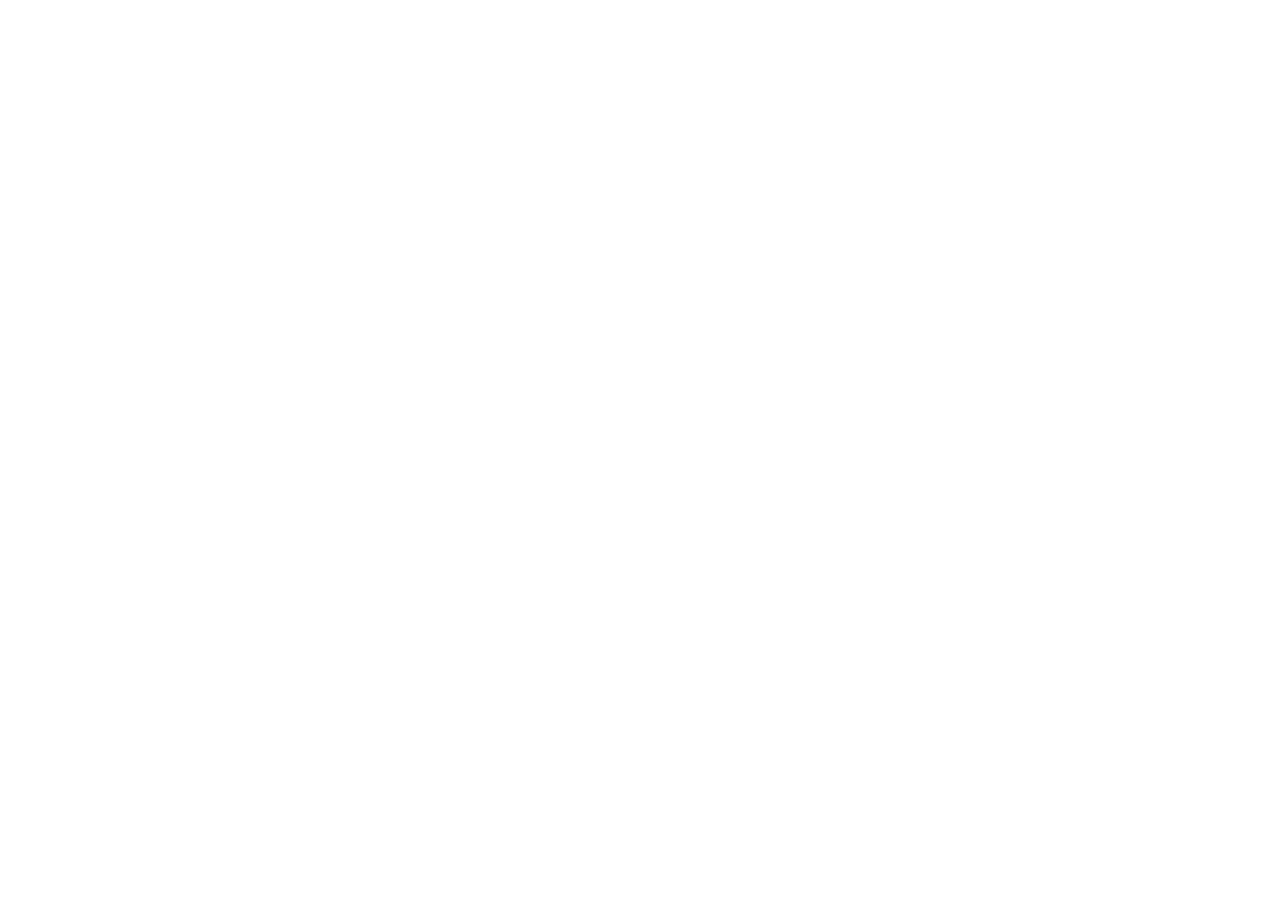
==== index.html @ c3bf750c "primaryCommit" ====
<!DOCTYPE html>
<html lang="en">

<head>
    <meta charset="UTF-8">
    <meta http-equiv="X-UA-Compatible" content="IE=edge">
    <meta name="viewport" content="width=device-width, initial-scale=1.0">
    <title>AuTasks</title>
</head>

<body>
    
</body>

</html>
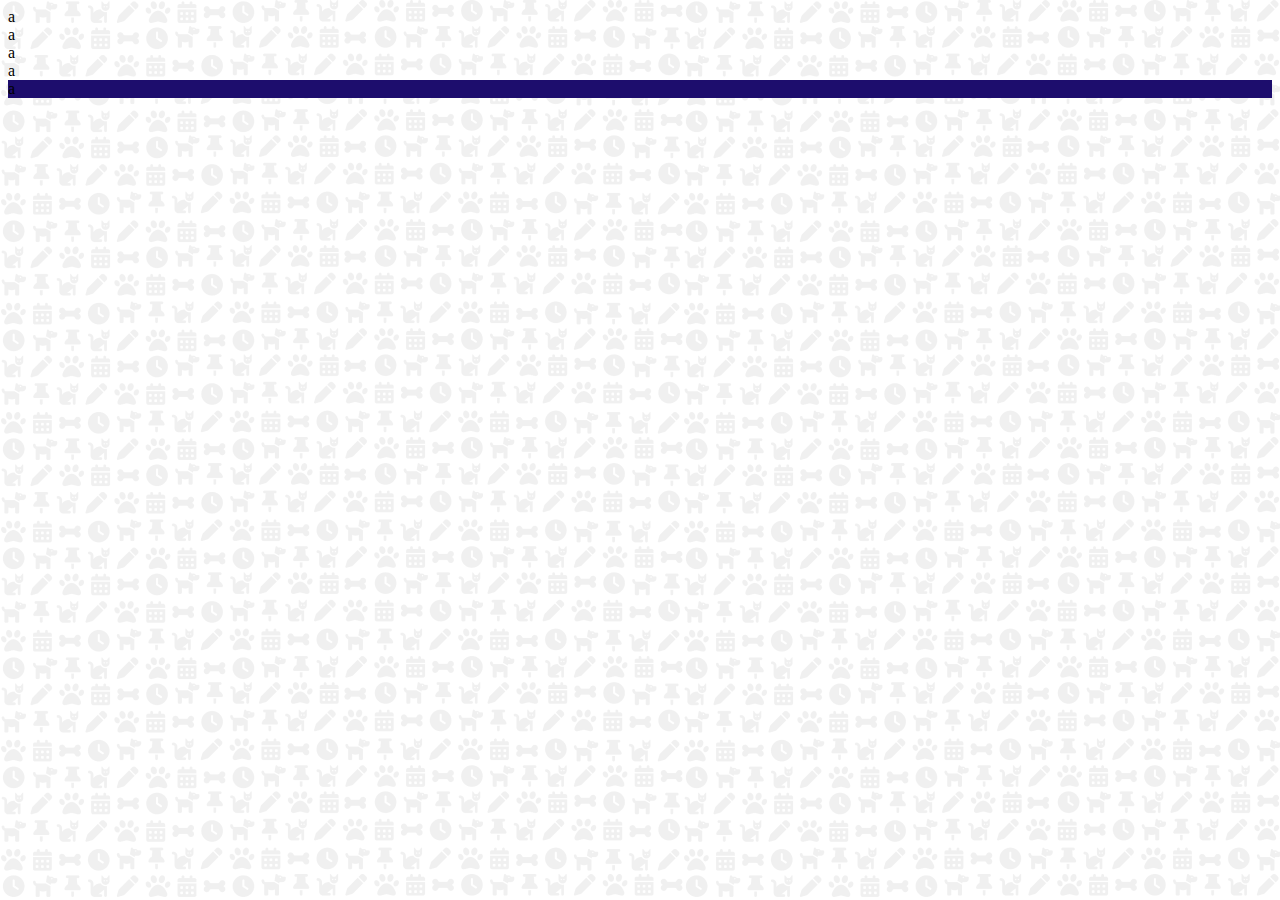
==== commit 846656e3: "base-site" ====
--- a/index.html
+++ b/index.html
@@ -1,15 +1,29 @@
 <!DOCTYPE html>
-<html lang="en">
-
+<html lang="pt-br">
 <head>
     <meta charset="UTF-8">
     <meta http-equiv="X-UA-Compatible" content="IE=edge">
     <meta name="viewport" content="width=device-width, initial-scale=1.0">
+    <link rel="stylesheet" href="css/style.css">
     <title>AuTasks</title>
 </head>
-
 <body>
-    
+    <header>
+        a
+    </header>
+    <main>
+        <section id="sec1">
+            a
+        </section id="sec2">
+        <section>
+            a
+        </section>
+        <section id="sec3">
+            a
+        </section>
+    </main>
+    <footer>
+        a
+    </footer>
 </body>
-
 </html>--- a/css/style.css
+++ b/css/style.css
@@ -0,0 +1,7 @@
+body{
+    background-image: url(/img/bg.png);
+}
+
+footer{
+    background-color: #1D0D6D;
+}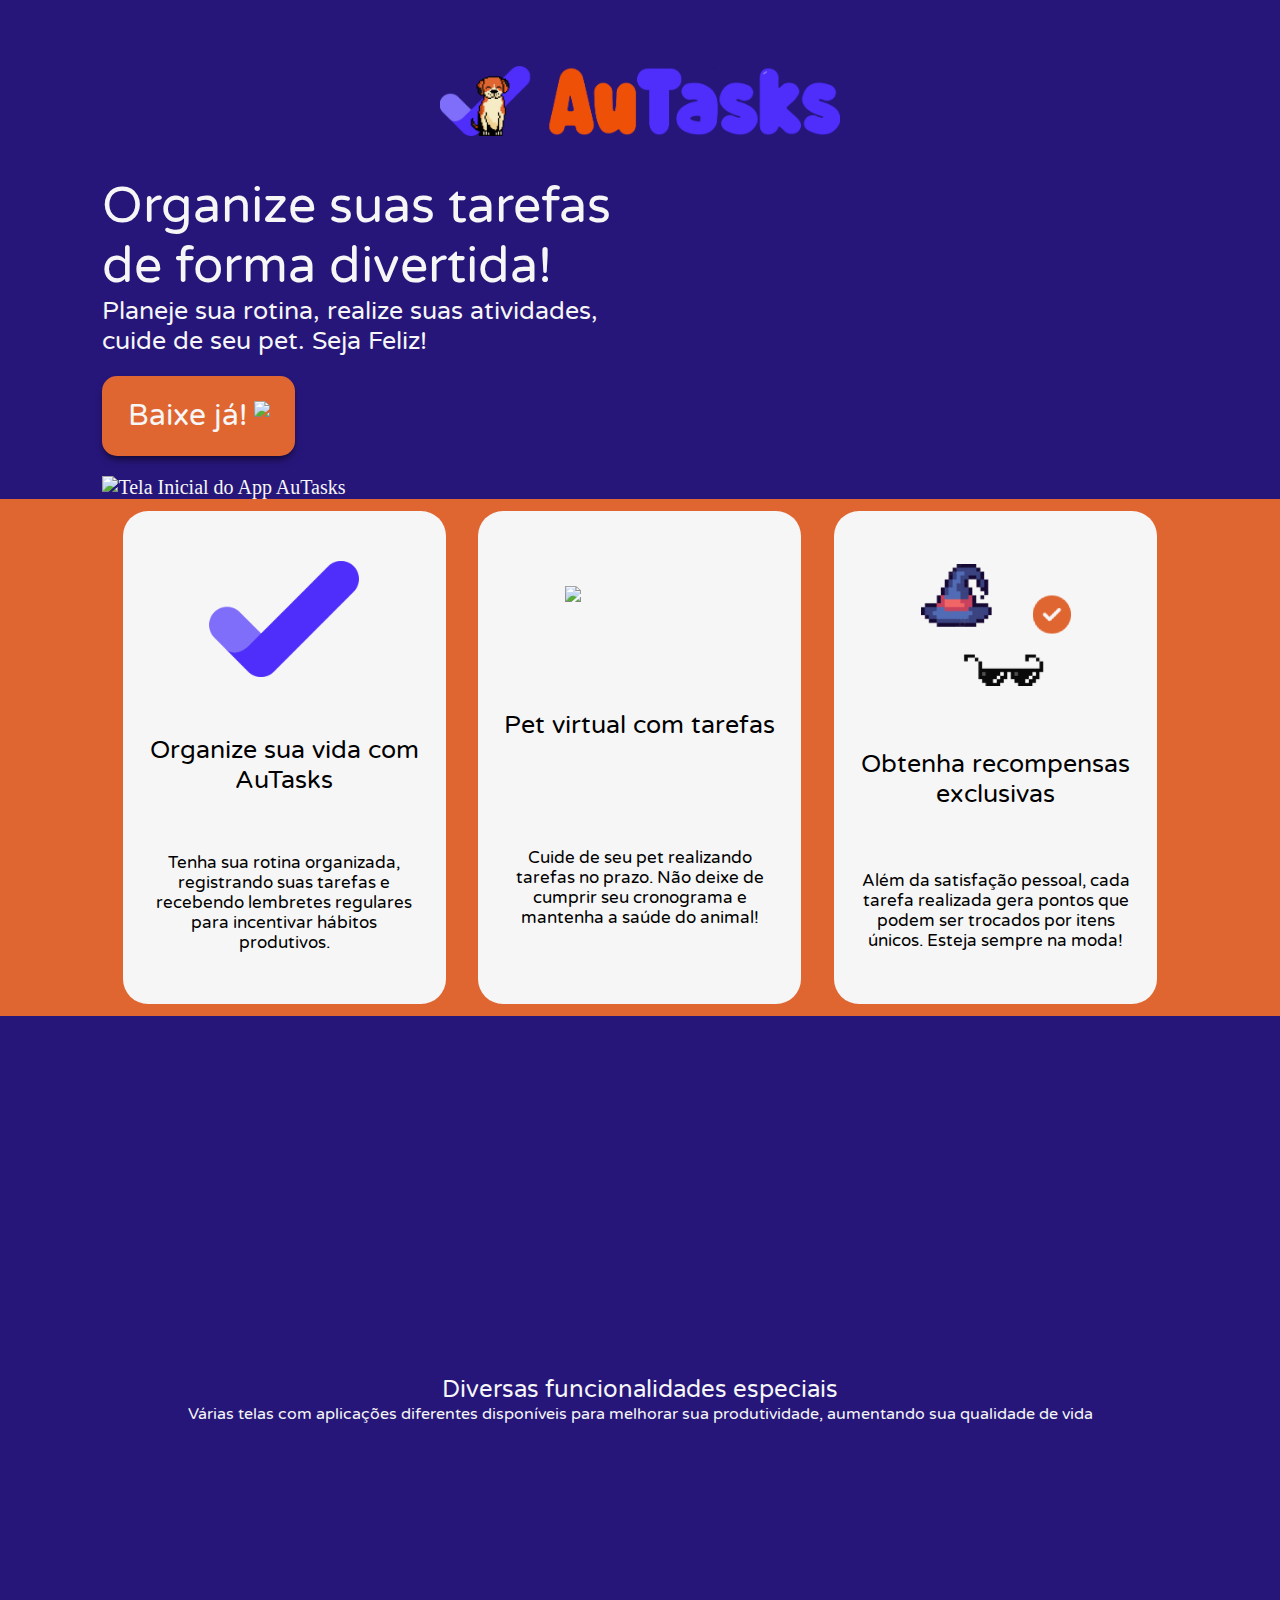
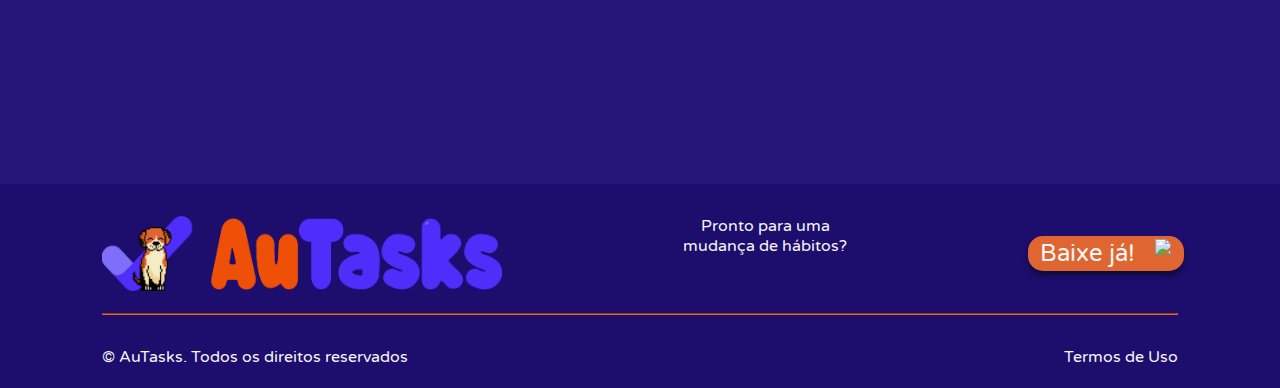
==== commit 61c67ff1: "CSS arrumado" ====
--- a/index.html
+++ b/index.html
@@ -5,25 +5,101 @@
     <meta http-equiv="X-UA-Compatible" content="IE=edge">
     <meta name="viewport" content="width=device-width, initial-scale=1.0">
     <link rel="stylesheet" href="css/style.css">
+    <link rel="icon" href="img/check.png">
     <title>AuTasks</title>
 </head>
 <body>
-    <header>
-        a
-    </header>
     <main>
         <section id="sec1">
-            a
-        </section id="sec2">
-        <section>
-            a
+          <div id="logoimg">
+            <img src="img/logo.png" alt="Logo AuTasks" class="logo">
+          </div>
+            <div id="telaInicial">
+                <div id="cabecario">
+                    <div id="titulo-cabecario">Organize suas tarefas <p></p>de forma divertida!</div>
+                    <p id="pRot">Planeje sua rotina, realize suas atividades,</p> 
+                    <p id="pRot1">cuide de seu pet. Seja Feliz!</p>
+                    <a href="file/apk.apk" download>
+                        <div class="button">
+                            Baixe já!
+                            <img src="img/download.png">
+                        </div>
+                    </a>
+                </div>
+                <img src="img/tela.png" alt="Tela Inicial do App AuTasks" id="inicial">
+            </div>
         </section>
+
+        <section id="sec2">
+            <div>
+                <img src="img/check.png" class="tools">
+                <h2>Organize sua vida com AuTasks</h2>
+                <p>
+                    Tenha sua rotina organizada, registrando suas tarefas e recebendo lembretes regulares para incentivar hábitos  produtivos.
+                </p>
+            </div>
+            <div>
+                <img src="img/dog.gif" class="tools">
+                <h2>Pet virtual com tarefas</h2>
+                <p>
+                    Cuide de seu pet realizando tarefas no prazo. Não deixe de cumprir seu cronograma e mantenha a saúde do animal!
+
+                </p>
+            </div>
+            <div>
+                <img src="img/itens.png" class="tools">
+                <h2>Obtenha recompensas exclusivas</h2>
+                <p>
+                    Além da satisfação pessoal, cada tarefa realizada gera pontos que podem ser trocados por itens únicos. Esteja sempre na moda!
+                </p>
+            </div>
+        </section>
+
         <section id="sec3">
-            a
+            <div>
+                <h2>Diversas funcionalidades especiais</h2>
+                <p>
+                    Várias telas com aplicações diferentes disponíveis para melhorar sua produtividade, aumentando sua qualidade de vida 
+                </p>
+            </div>
+            <div id="">
+                <div id="slider">
+                    <!--
+                    <img src="img/1.png" class="telaPonta">
+                    <img src="img/2.png" class="telaMeio">
+                    <img src="img/3.png" class="telaPrincipal">
+                    <img src="img/4.png" class="telaMeio">
+                    <img src="img/5.png" class="telaPonta">
+                    -->
+                </div>
+            </div>
         </section>
     </main>
     <footer>
-        a
+        <div class="footerInfo">
+            <img src="img/logo.png" class="logo">
+
+            <p>
+                Pronto para uma</br>mudança de hábitos?
+            </p>
+
+            <a href="file/apk.apk" download>
+                <div class="button">
+                    Baixe já!
+                    <img src="img/download.png">
+                </div>
+            </a>
+        </div>
+        <hr>
+        <div class="footerInfo">
+            <p>
+                © AuTasks. Todos os direitos reservados
+            </p>
+
+            <a href="html/termos.html">
+                Termos de Uso
+            </a>
+        </div>
     </footer>
 </body>
-</html>+</html>
--- a/css/style.css
+++ b/css/style.css
@@ -1,7 +1,164 @@
-body{
-    background-image: url(/img/bg.png);
+@import url('https://fonts.googleapis.com/css2?family=Varela+Round&display=swap');
+
+*{
+    margin: 0;
+    padding: 0;
+}
+#logoimg{
+    display: flex;
+    justify-content: center;
+    margin: 40px;
+}
+h1, h2, p, a, #titulo-cabecario{
+    font-family: 'Varela Round', sans-serif;
+    font-weight: 400;
+}
+#cabecario{
+    /*
+    margin-top: 150px;
+    margin-left: 200px;*/
+}
+
+#titulo-cabecario {
+    font-size: 50px;
+}
+
+.logo{
+    width: 100%;
+    max-width: 400px;
+}
+
+#sec1{
+    background-image: url("./img/bg.png") ;
+    padding: 2% 8% 0 8%;
+    background-color: #27167A;
+    color: #f6f6f6;
+}
+
+#telaInicial{
+    display: flex;
+    justify-content: space-between;
+    font-size:20px;
+    flex-direction: column;
+}
+#pRot,#pRot1{font-size: 25px;}
+
+#telaInicial>div>h1{
+    font-size: 4em;
+}
+
+.button{
+    background-color: #E06631;
+    display: flex;
+    align-items: center;
+    justify-content: space-around;
+    padding: 2%;
+    margin: 20px 0;
+    border-radius: 15px;
+    width: 150px;
+    box-shadow: 0px 5px 8px -3px rgba(0,0,0,0.75);
+
+    font-size: 1.5em;
+}
+
+.button>img{
+    height: 29px;
+}
+
+a{
+    text-decoration: none;
+    color: #f6f6f6; 
+}
+
+#sec2{
+    padding: 0 8% 0 8%;
+    background-color: #E06631;
+    display: flex;
+    justify-content: space-evenly;
+    align-items: center;
+    flex-wrap: wrap;
+
+}
+
+#sec2>div{
+    background-color: #f6f6f6;
+    padding: 2%;
+    width: 280px;
+    height: 450px;
+    display: flex;
+    flex-wrap: wrap;
+    align-items: center;
+    justify-content: center;
+    border-radius: 25px;
+    margin: 12px;
+    font-size: 1.05em;
+    text-align: center;
+}
+
+
+.tools{
+    width: 150px;
+}
+
+#sec3{
+    display: flex;
+    flex-wrap: wrap;
+    justify-content: center;
+    align-items: center;
+    background-color: #27167A;
+    height: 768px;
+
+    color: #f6f6f6;
+    text-align: center;
+}
+
+#slider{
+    display: flex;
+    flex-wrap: nowrap;
+    justify-content: space-between;
+    align-items: center;
+}
+
+#slider img{width: 100%;}
+
+.telaPrincipal,.telaMeio,.telaPonta{
+
+}
+
+.telaPonta{
+    height: 340px;
+    opacity: 70%;
+}
+
+.telaMeio{
+    height: 400px;
+    opacity: 80%;
+}
+
+.telaPrincipal{
+    height: 460px;
 }
 
 footer{
+    padding: 0 8% 0 8%;
     background-color: #1D0D6D;
-}+}
+
+.footerInfo{
+    padding: 3% 0 2% 0;
+    color: #f6f6f6;
+    text-align: center;
+
+    display: flex;
+    flex-wrap: wrap;
+    justify-content: space-between;
+}
+
+hr{
+    border-color: #E06631;
+}
+
+#inicial{
+width: 100%;
+max-width: 350px;
+margin-right: 200px;}
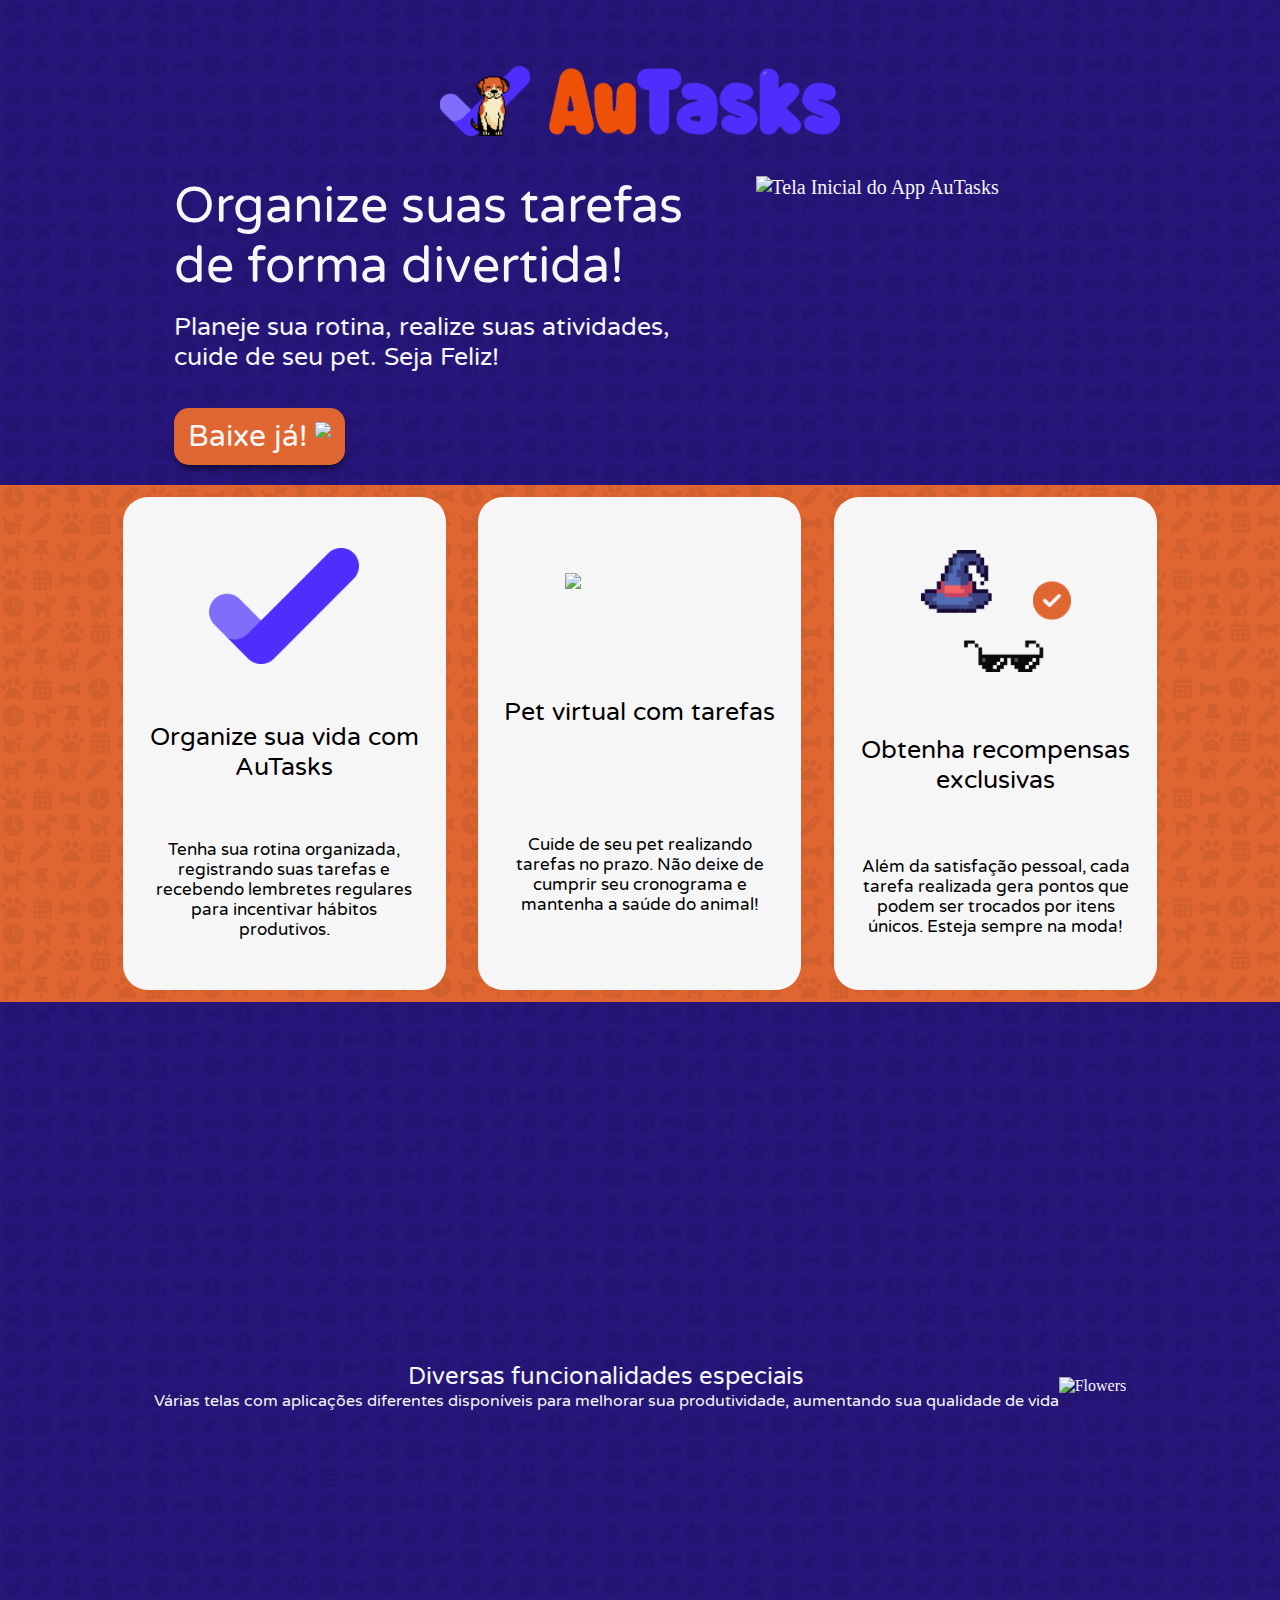
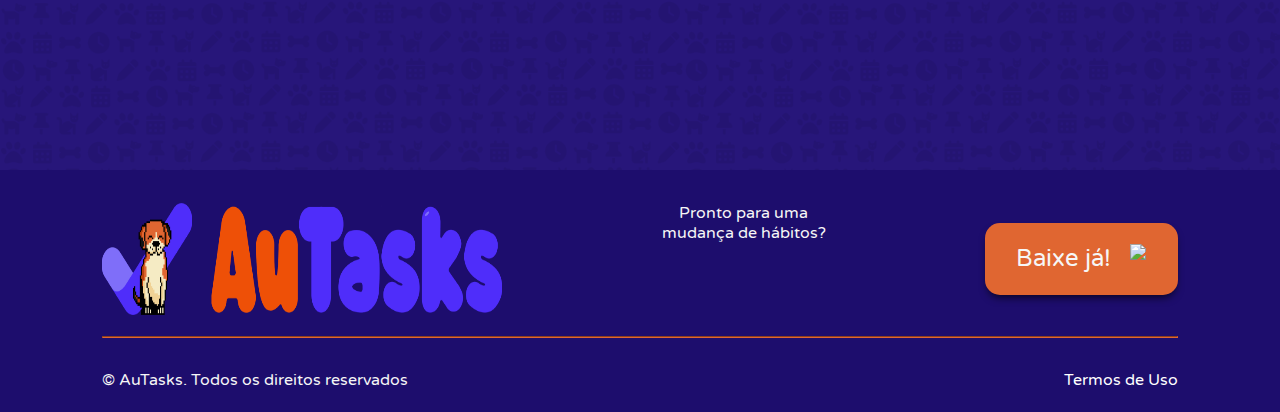
==== commit 704ef468: "Botão e imagens arrumadas" ====
--- a/index.html
+++ b/index.html
@@ -17,16 +17,19 @@
             <div id="telaInicial">
                 <div id="cabecario">
                     <div id="titulo-cabecario">Organize suas tarefas <p></p>de forma divertida!</div>
-                    <p id="pRot">Planeje sua rotina, realize suas atividades,</p> 
-                    <p id="pRot1">cuide de seu pet. Seja Feliz!</p>
-                    <a href="file/apk.apk" download>
+                    <div id="paragraphs">
+                        <p id="pRot">Planeje sua rotina, realize suas atividades,</p> 
+                        <p id="pRot1">cuide de seu pet. Seja Feliz!</p>
+                    </div>
+                    <div id="button-container">
                         <div class="button">
                             Baixe já!
                             <img src="img/download.png">
                         </div>
-                    </a>
+                    </div>
                 </div>
                 <img src="img/tela.png" alt="Tela Inicial do App AuTasks" id="inicial">
+
             </div>
         </section>
 
@@ -63,15 +66,10 @@
                 </p>
             </div>
             <div id="">
-                <div id="slider">
-                    <!--
-                    <img src="img/1.png" class="telaPonta">
-                    <img src="img/2.png" class="telaMeio">
-                    <img src="img/3.png" class="telaPrincipal">
-                    <img src="img/4.png" class="telaMeio">
-                    <img src="img/5.png" class="telaPonta">
-                    -->
-                </div>
+                <picture>
+                    <source media="(min-width:1025px)" srcset="./img/telas.png">
+                    <img src="./img/mobile/telasM.png" alt="Flowers">
+                </picture>
             </div>
         </section>
     </main>
@@ -82,13 +80,10 @@
             <p>
                 Pronto para uma</br>mudança de hábitos?
             </p>
-
-            <a href="file/apk.apk" download>
                 <div class="button">
                     Baixe já!
                     <img src="img/download.png">
                 </div>
-            </a>
         </div>
         <hr>
         <div class="footerInfo">
@@ -101,5 +96,6 @@
             </a>
         </div>
     </footer>
+    <script src="./js/script.js"></script>
 </body>
 </html>
--- a/css/style.css
+++ b/css/style.css
@@ -1,35 +1,40 @@
 @import url('https://fonts.googleapis.com/css2?family=Varela+Round&display=swap');
+
+
+section{
+    background-image: url("../img/bg.png");
+}
 
 *{
     margin: 0;
     padding: 0;
 }
+
 #logoimg{
     display: flex;
     justify-content: center;
     margin: 40px;
 }
+
 h1, h2, p, a, #titulo-cabecario{
     font-family: 'Varela Round', sans-serif;
     font-weight: 400;
 }
-#cabecario{
-    /*
-    margin-top: 150px;
-    margin-left: 200px;*/
+
+a {
+    color: #ffffff;
+    text-decoration: none;
 }
 
 #titulo-cabecario {
     font-size: 50px;
 }
-
 .logo{
     width: 100%;
     max-width: 400px;
 }
 
 #sec1{
-    background-image: url("./img/bg.png") ;
     padding: 2% 8% 0 8%;
     background-color: #27167A;
     color: #f6f6f6;
@@ -37,9 +42,9 @@
 
 #telaInicial{
     display: flex;
-    justify-content: space-between;
+    justify-content: space-evenly;
     font-size:20px;
-    flex-direction: column;
+    flex-wrap: wrap;
 }
 #pRot,#pRot1{font-size: 25px;}
 
@@ -57,17 +62,14 @@
     border-radius: 15px;
     width: 150px;
     box-shadow: 0px 5px 8px -3px rgba(0,0,0,0.75);
-
+    font-family: 'Varela Round', sans-serif;
+    font-weight: 400;
     font-size: 1.5em;
+    cursor: pointer;
 }
 
 .button>img{
     height: 29px;
-}
-
-a{
-    text-decoration: none;
-    color: #f6f6f6; 
 }
 
 #sec2{
@@ -77,7 +79,6 @@
     justify-content: space-evenly;
     align-items: center;
     flex-wrap: wrap;
-
 }
 
 #sec2>div{
@@ -95,7 +96,6 @@
     text-align: center;
 }
 
-
 .tools{
     width: 150px;
 }
@@ -107,7 +107,6 @@
     align-items: center;
     background-color: #27167A;
     height: 768px;
-
     color: #f6f6f6;
     text-align: center;
 }
@@ -120,10 +119,6 @@
 }
 
 #slider img{width: 100%;}
-
-.telaPrincipal,.telaMeio,.telaPonta{
-
-}
 
 .telaPonta{
     height: 340px;
@@ -148,7 +143,6 @@
     padding: 3% 0 2% 0;
     color: #f6f6f6;
     text-align: center;
-
     display: flex;
     flex-wrap: wrap;
     justify-content: space-between;
@@ -159,6 +153,42 @@
 }
 
 #inicial{
-width: 100%;
-max-width: 350px;
-margin-right: 200px;}
+    width: 100%;
+    max-width: 350px;
+    display: flex;
+}
+
+#button-container {
+    display: flex;
+}
+
+#paragraphs {
+    margin: 16px 0;
+}
+
+#telas {
+    width: 100%;
+}
+
+
+picture img {
+    width: 90%;
+}
+
+@media (max-width: 1025px){
+    #cabecario {
+        text-align: center;
+    }
+
+    #titulo-cabecario {
+        font-size: 30px;
+    }
+
+    #pRot, #pRot1 {
+        font-size: 16px;
+    }
+
+    #button-container{
+        justify-content: center;
+    }
+}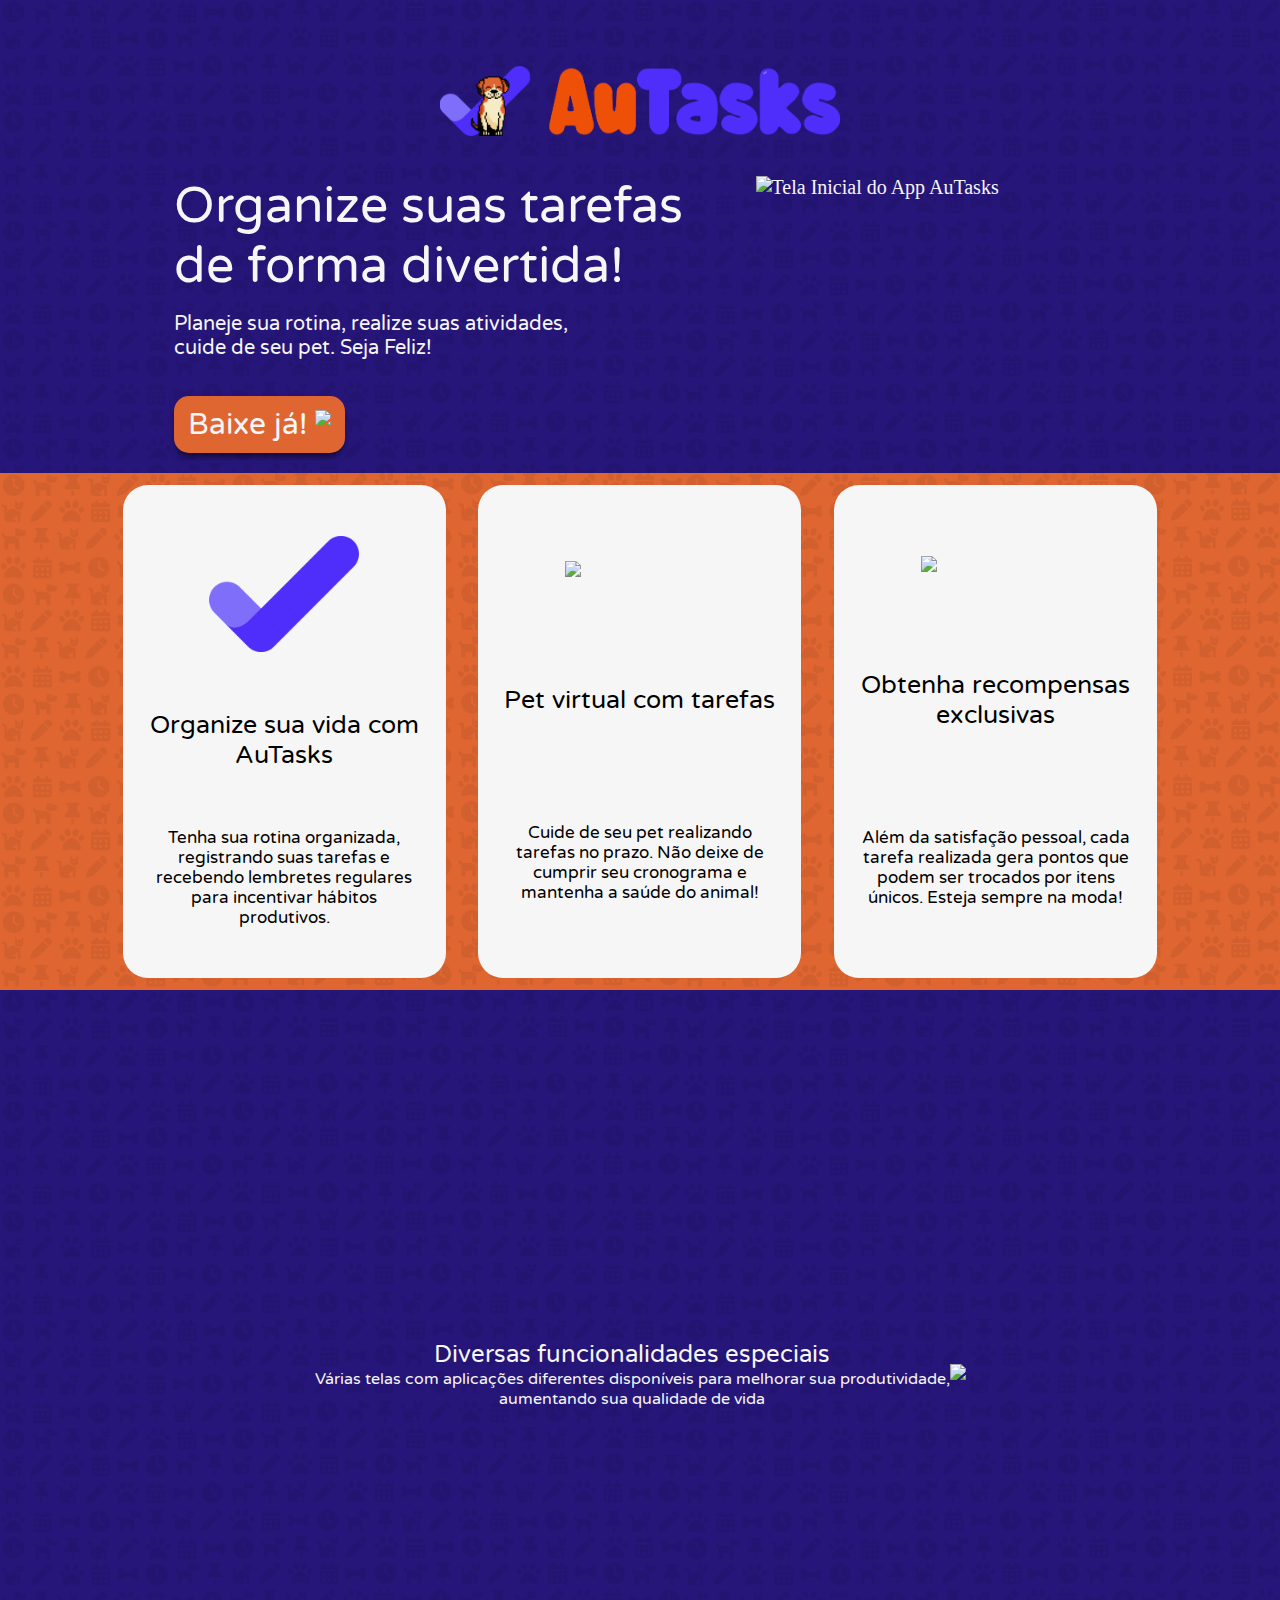
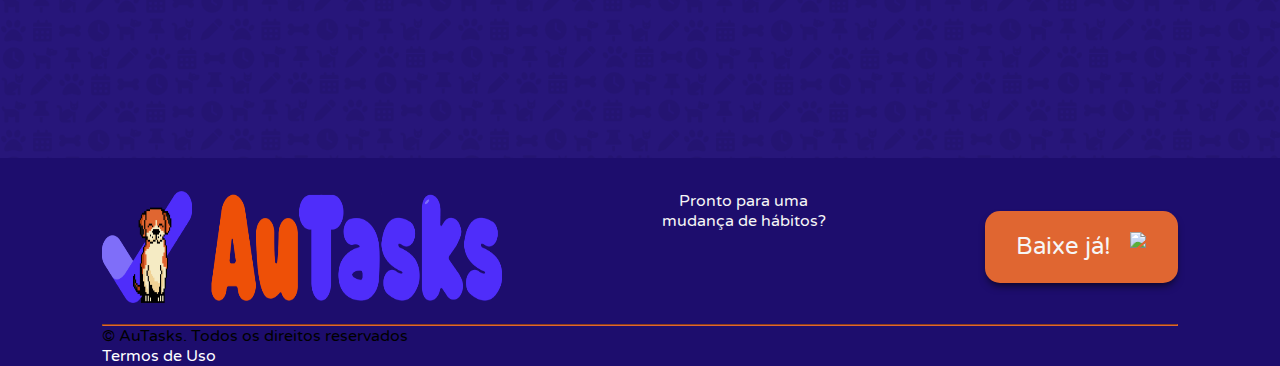
==== commit efba9e26: "Update index.html" ====
--- a/index.html
+++ b/index.html
@@ -18,30 +18,29 @@
                 <div id="cabecario">
                     <div id="titulo-cabecario">Organize suas tarefas <p></p>de forma divertida!</div>
                     <div id="paragraphs">
-                        <p id="pRot">Planeje sua rotina, realize suas atividades,</p> 
-                        <p id="pRot1">cuide de seu pet. Seja Feliz!</p>
+                        <p>Planeje sua rotina, realize suas atividades,</p> 
+                        <p>cuide de seu pet. Seja Feliz!</p>
                     </div>
                     <div id="button-container">
-                        <div class="button">
+                        <div id="button1" class="button">
                             Baixe já!
                             <img src="img/download.png">
                         </div>
                     </div>
                 </div>
                 <img src="img/tela.png" alt="Tela Inicial do App AuTasks" id="inicial">
-
             </div>
         </section>
 
         <section id="sec2">
-            <div>
+            <div class="caixas">
                 <img src="img/check.png" class="tools">
                 <h2>Organize sua vida com AuTasks</h2>
                 <p>
                     Tenha sua rotina organizada, registrando suas tarefas e recebendo lembretes regulares para incentivar hábitos  produtivos.
                 </p>
             </div>
-            <div>
+            <div class="caixas">
                 <img src="img/dog.gif" class="tools">
                 <h2>Pet virtual com tarefas</h2>
                 <p>
@@ -49,7 +48,7 @@
 
                 </p>
             </div>
-            <div>
+            <div class="caixas">
                 <img src="img/itens.png" class="tools">
                 <h2>Obtenha recompensas exclusivas</h2>
                 <p>
@@ -62,13 +61,13 @@
             <div>
                 <h2>Diversas funcionalidades especiais</h2>
                 <p>
-                    Várias telas com aplicações diferentes disponíveis para melhorar sua produtividade, aumentando sua qualidade de vida 
+                    Várias telas com aplicações diferentes disponíveis para melhorar sua produtividade,<br>aumentando sua qualidade de vida 
                 </p>
             </div>
             <div id="">
                 <picture>
                     <source media="(min-width:1025px)" srcset="./img/telas.png">
-                    <img src="./img/mobile/telasM.png" alt="Flowers">
+                    <img src="./img/mobile/telasM.png" id="imgPequena">
                 </picture>
             </div>
         </section>
@@ -80,18 +79,19 @@
             <p>
                 Pronto para uma</br>mudança de hábitos?
             </p>
-                <div class="button">
-                    Baixe já!
-                    <img src="img/download.png">
-                </div>
+
+            <div id="button1" class="button">
+                Baixe já!
+                <img src="img/download.png">
+            </div>
         </div>
         <hr>
-        <div class="footerInfo">
+        <div class="footerInfo2">
             <p>
                 © AuTasks. Todos os direitos reservados
             </p>
 
-            <a href="html/termos.html">
+            <a href="termos.html" id="link">
                 Termos de Uso
             </a>
         </div>
